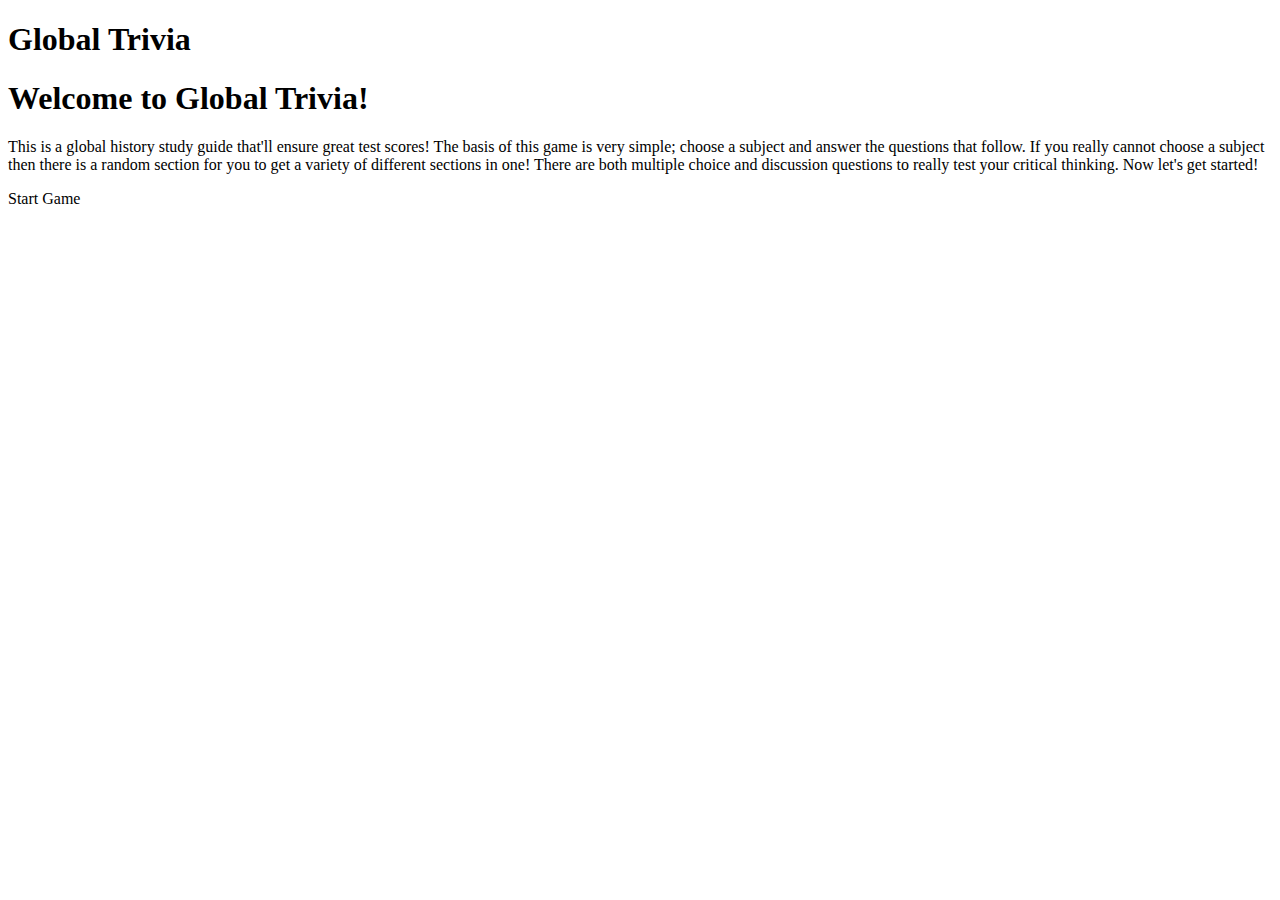
==== index.html @ 7a2a5fbf "Update index.html" ====
<!DOCTYPE html>
<html>
  <head>
    <meta charset="utf-8">
    <meta name="viewport" content="width=device-width, initial-scale=1.0"">
    <title>repl.it</title>
    <link href="style.css" rel="stylesheet" type="text/css" />
  </head>
  <body>
    <script src="script.js"></script>
 <!-- Header for Welcome Screen-->
  <div class= "welcomeDiv" > 
   <header> 
    <h1>Global Trivia</h1>
    </header>
  </div>
 <!--Welcome message in border-->  
  <div >
    <h1> Welcome to Global Trivia!</h1>
  </div>
 <!--Game explaining paragraph-->
    <div>
      <p> This is a global history study guide that'll ensure great test scores! The basis of this game is very simple; choose a subject and answer the questions that follow. If you really cannot choose a subject then there is a random section for you to get a variety of different sections in one! There are both multiple choice and discussion questions to really test your critical thinking. Now let's get started!</p>
    </div>
    <!--Start game button-->
    <div>
      <p>Start Game</p>
    </div>
 

  </body>
 
 
  
  <!-- id="blank"onclick="location.href='/chooseSubject/index.htm'">Start Game-->



</html>
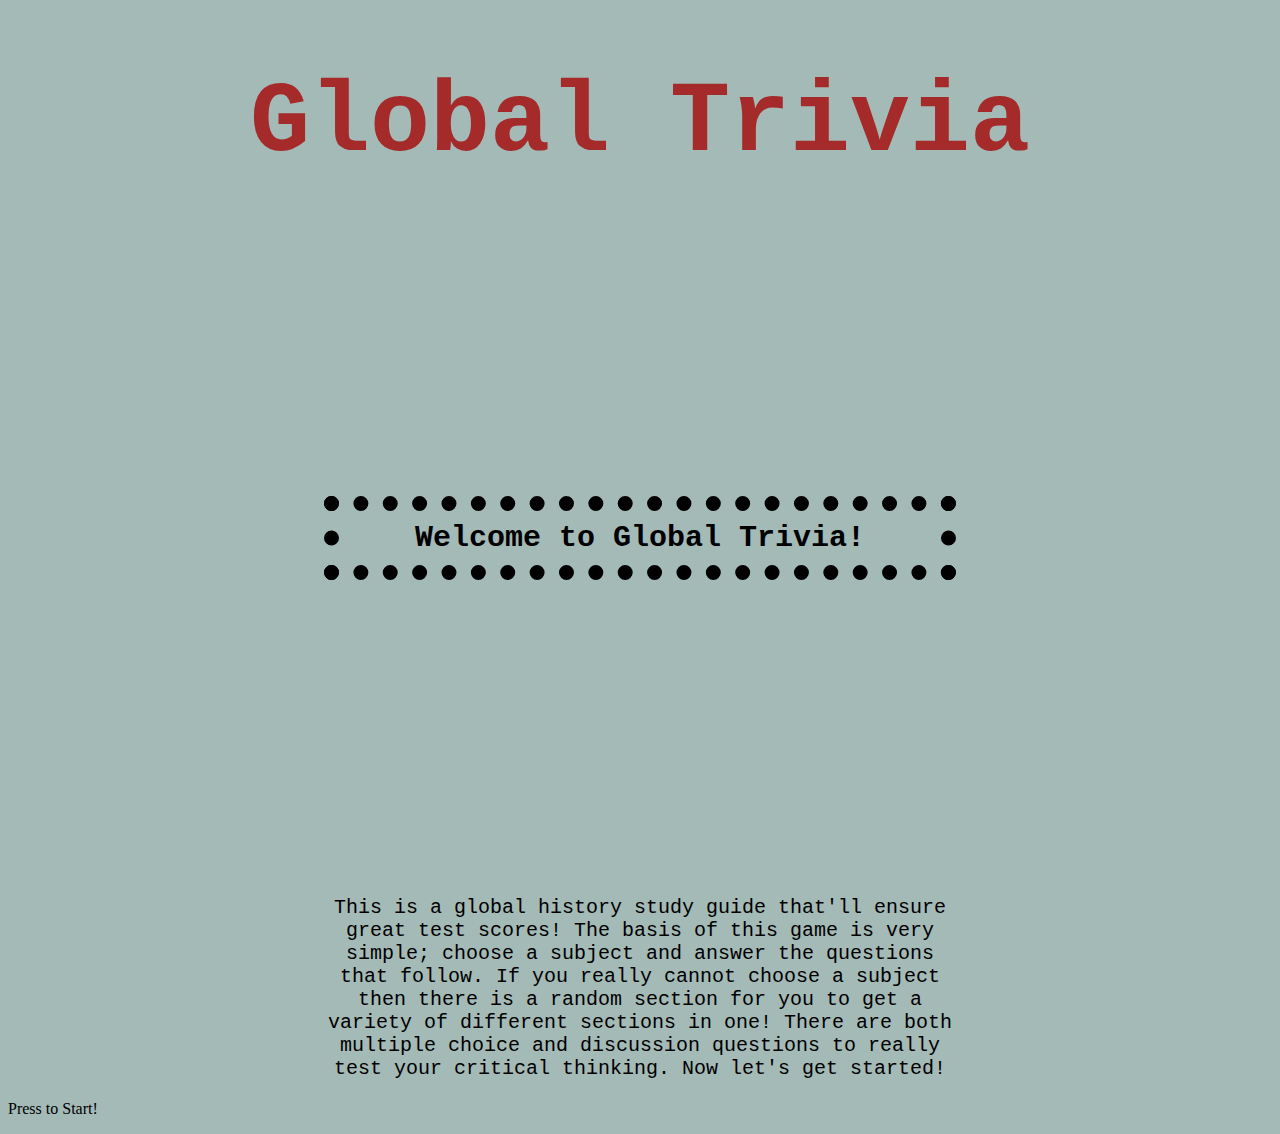
==== commit 9dc0ed2e: "Update index.html" ====
--- a/index.html
+++ b/index.html
@@ -2,38 +2,32 @@
 <html>
   <head>
     <meta charset="utf-8">
-    <meta name="viewport" content="width=device-width, initial-scale=1.0"">
+    <meta name="viewport" content="width=device-width, initial-scale=1.0">
     <title>repl.it</title>
     <link href="style.css" rel="stylesheet" type="text/css" />
   </head>
   <body>
     <script src="script.js"></script>
  <!-- Header for Welcome Screen-->
-  <div class= "welcomeDiv" > 
-   <header> 
+  <div > 
+   <header class= "headerDiv"> 
     <h1>Global Trivia</h1>
     </header>
   </div>
  <!--Welcome message in border-->  
-  <div >
-    <h1> Welcome to Global Trivia!</h1>
+  <div>
+    <h1 class= "welcomeDiv"> Welcome to Global Trivia!</h1>
   </div>
  <!--Game explaining paragraph-->
-    <div>
+    <div class="gameExplaination">
       <p> This is a global history study guide that'll ensure great test scores! The basis of this game is very simple; choose a subject and answer the questions that follow. If you really cannot choose a subject then there is a random section for you to get a variety of different sections in one! There are both multiple choice and discussion questions to really test your critical thinking. Now let's get started!</p>
     </div>
     <!--Start game button-->
-    <div>
-      <p>Start Game</p>
-    </div>
+    <div id = "blank" onclick= "location.href='/subject/index.html'"><p>Press to Start!</p></div>
  
-
   </body>
  
  
   
   <!-- id="blank"onclick="location.href='/chooseSubject/index.htm'">Start Game-->
-
-
-
 </html>
--- a/style.css
+++ b/style.css
@@ -0,0 +1,34 @@
+/* style for welcome header*/
+body{
+  background-color: #A4BAB7;
+}
+.headerDiv {
+  background-image: url("background.jpeg");
+  font-family: "Courier New";
+  font-size: 50px;
+  text-align: center;
+  color:brown;
+
+/*Welcome message*/
+}
+.welcomeDiv {
+  font-family: "Courier New";
+  font-size: 30px;
+  border-style: dotted;
+  border-width:0.5em;
+  text-align: center;
+  padding: 10px;
+  margin: 25%
+  
+}
+
+.gameExplaination {
+  text-align: center;
+  margin: auto;
+  width: 50%;
+  float: center;
+  font-family: "Courier New";
+  font-size: 20px;
+  
+}
+
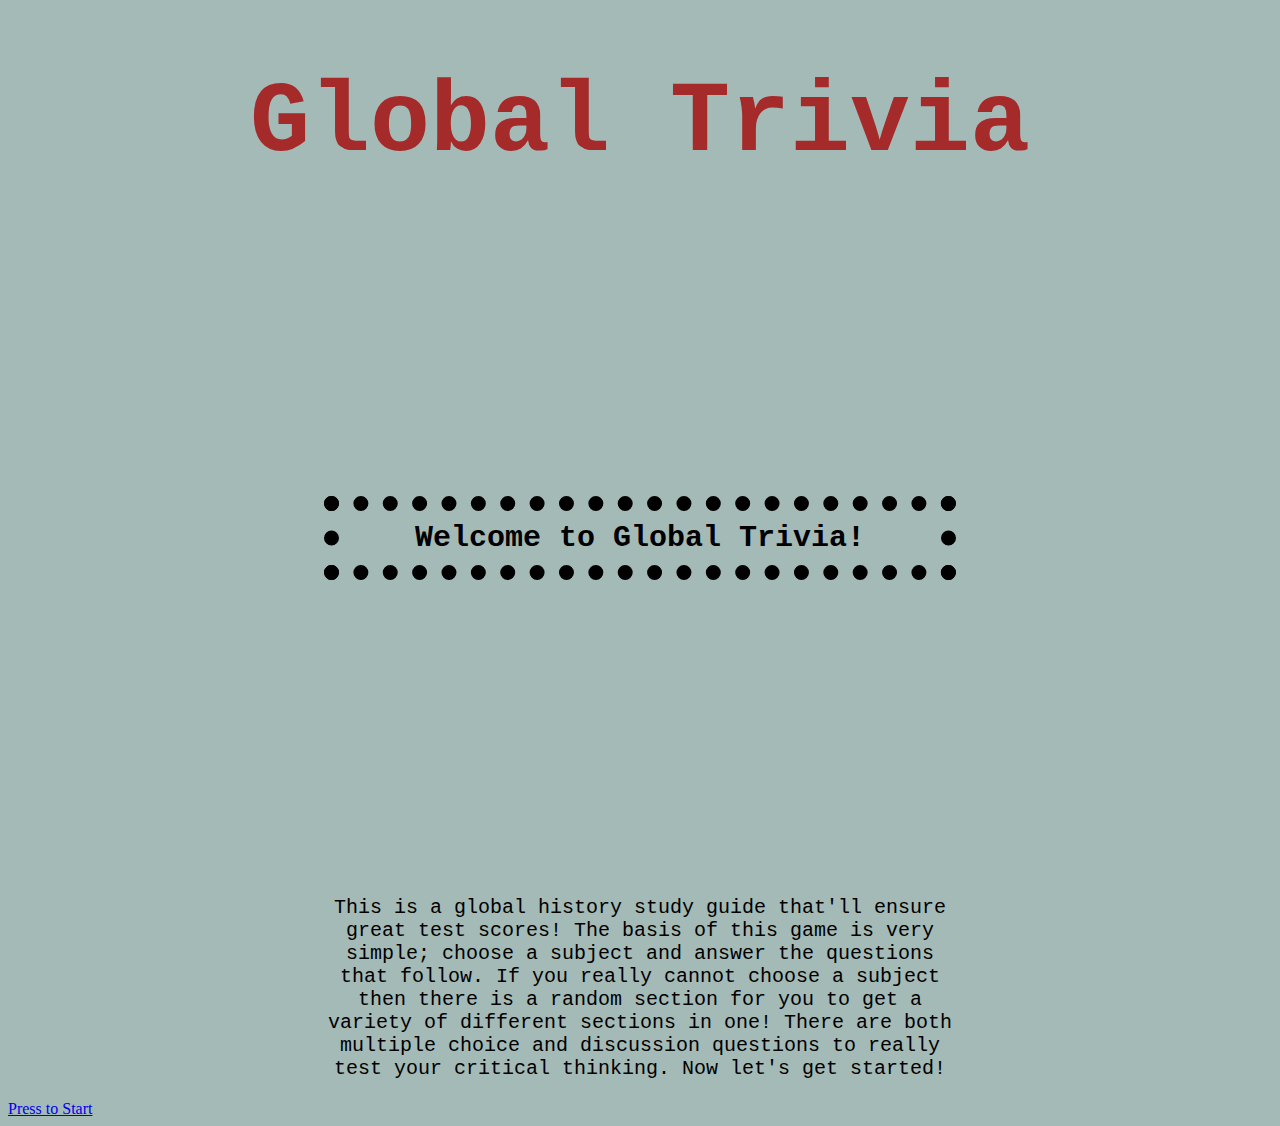
==== commit e7eba3eb: "Update index.html" ====
--- a/index.html
+++ b/index.html
@@ -22,12 +22,16 @@
     <div class="gameExplaination">
       <p> This is a global history study guide that'll ensure great test scores! The basis of this game is very simple; choose a subject and answer the questions that follow. If you really cannot choose a subject then there is a random section for you to get a variety of different sections in one! There are both multiple choice and discussion questions to really test your critical thinking. Now let's get started!</p>
     </div>
-    <!--Start game button-->
-    <div id = "blank" onclick= "location.href='/subject/index.html'"><p>Press to Start!</p></div>
+    
+    <div>
+      <!--Start game button-->
+      <a href= "subject.html">Press to Start</a>
+    
+    </div>
  
   </body>
  
  
   
-  <!-- id="blank"onclick="location.href='/chooseSubject/index.htm'">Start Game-->
+  <!-- <div id = "blank" onclick= "location.href='subject.html'"><p>Press to Start!</p></div> -->
 </html>
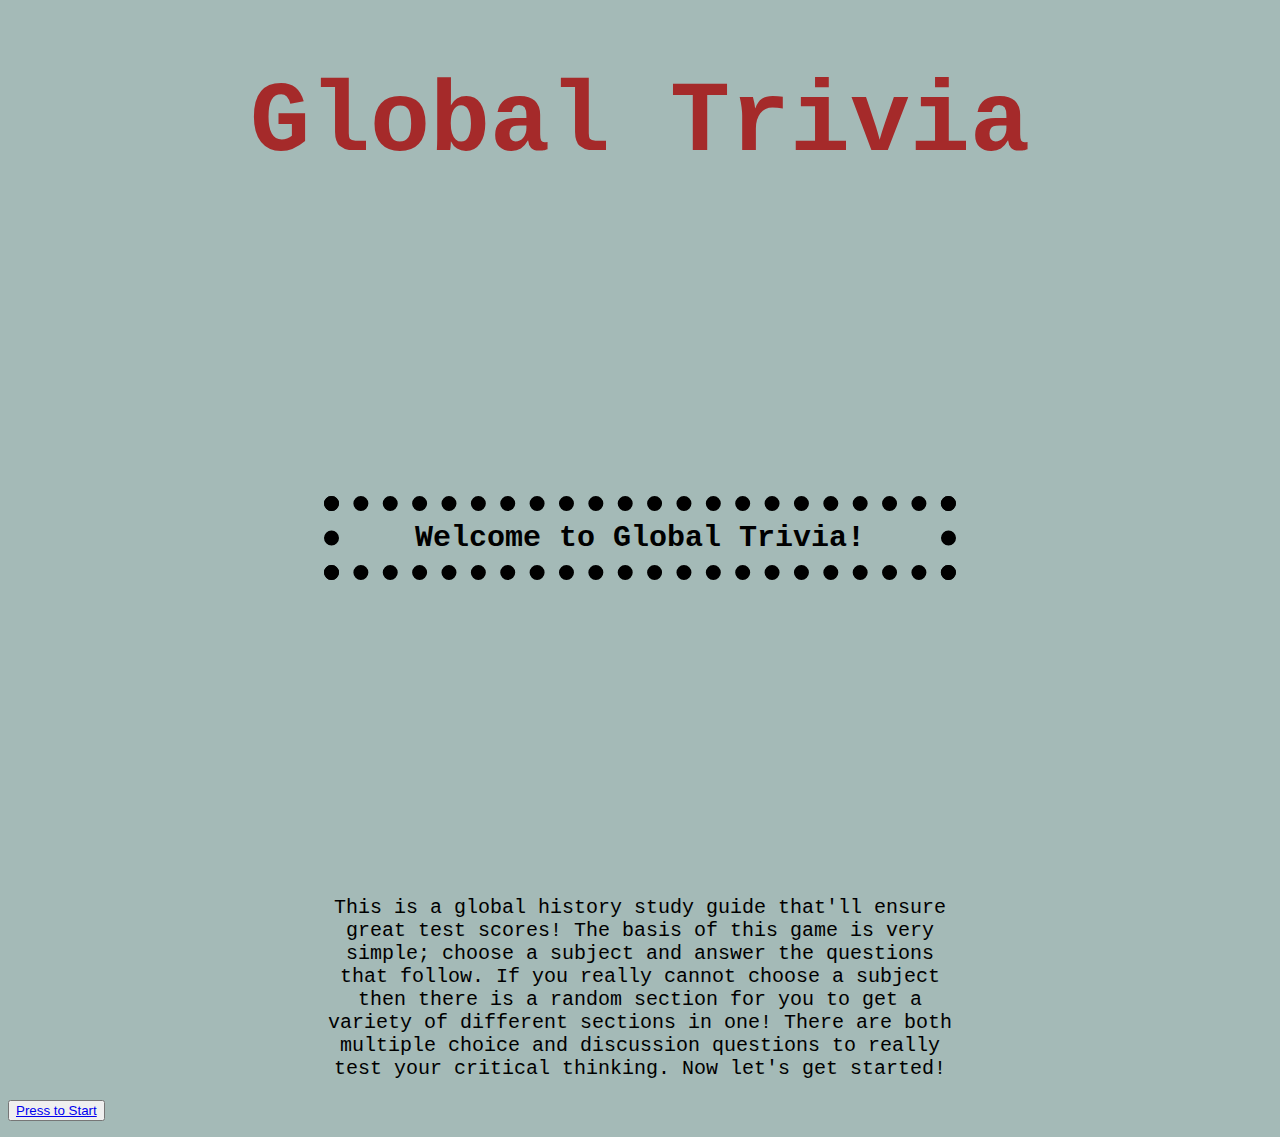
==== commit c5b3c957: "Update index.html" ====
--- a/index.html
+++ b/index.html
@@ -25,7 +25,9 @@
     
     <div>
       <!--Start game button-->
-      <a href= "subject.html">Press to Start</a>
+      <p>
+        <button type="button"><a href= "subject.html">Press to Start</a></button>
+      </p>
     
     </div>
  
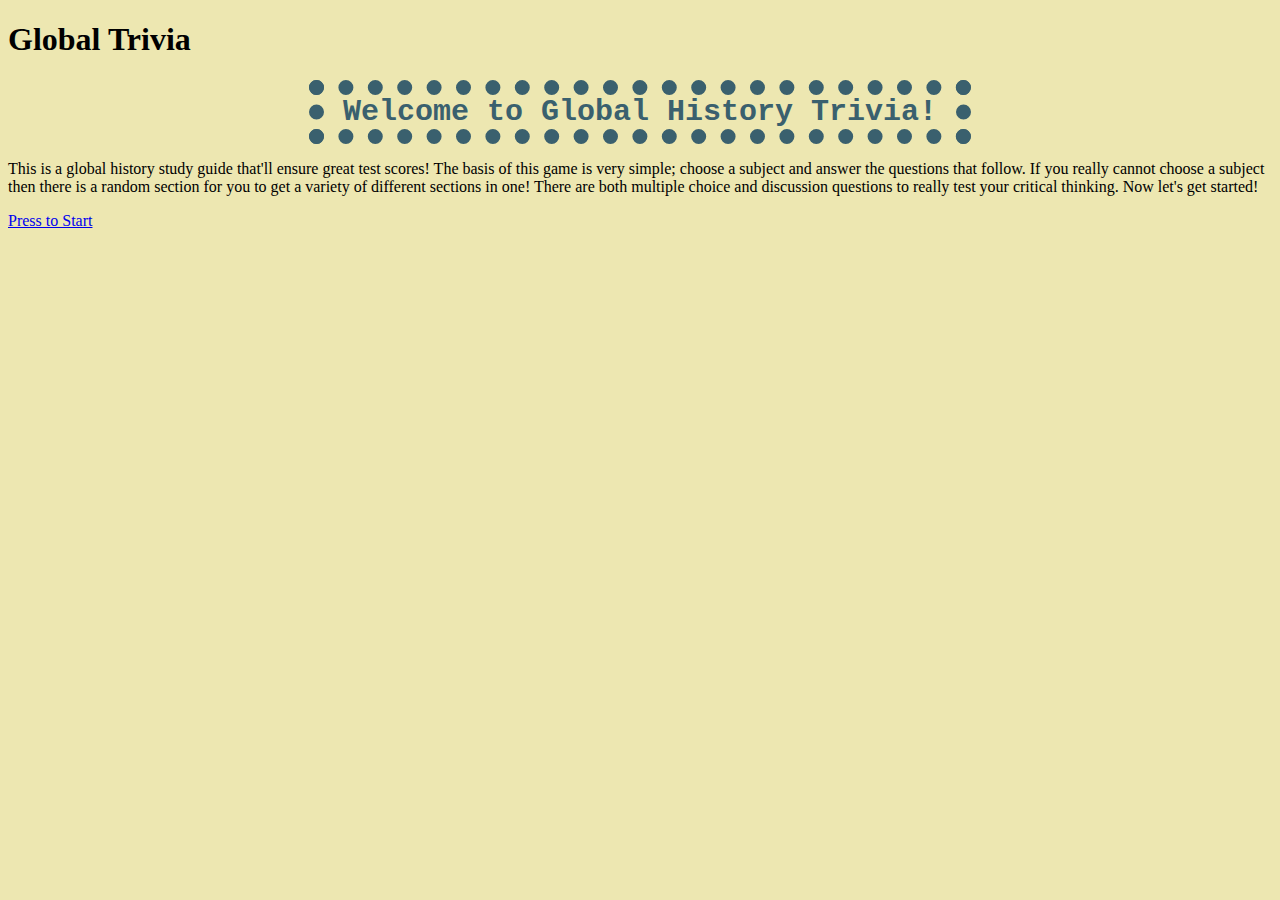
==== commit 02efedf0: "Update index.html" ====
--- a/index.html
+++ b/index.html
@@ -10,23 +10,23 @@
     <script src="script.js"></script>
  <!-- Header for Welcome Screen-->
   <div > 
-   <header class= "headerDiv"> 
+   <header class= "headerDiv, flex-container-front"> 
     <h1>Global Trivia</h1>
     </header>
   </div>
  <!--Welcome message in border-->  
   <div>
-    <h1 class= "welcomeDiv"> Welcome to Global Trivia!</h1>
+    <h1 class= "welcomeDiv"> Welcome to Global History Trivia!</h1>
   </div>
  <!--Game explaining paragraph-->
-    <div class="gameExplaination">
+    <div class="gameExplaination, flex-container-front">
       <p> This is a global history study guide that'll ensure great test scores! The basis of this game is very simple; choose a subject and answer the questions that follow. If you really cannot choose a subject then there is a random section for you to get a variety of different sections in one! There are both multiple choice and discussion questions to really test your critical thinking. Now let's get started!</p>
     </div>
     
     <div>
       <!--Start game button-->
       <p>
-        <button type="button"><a href= "subject.html">Press to Start</a></button>
+     <a href= "subject.html" class = "startButton, flex-container-front">Press to Start</a>
       </p>
     
     </div>
@@ -35,5 +35,5 @@
  
  
   
-  <!-- <div id = "blank" onclick= "location.href='subject.html'"><p>Press to Start!</p></div> -->
+  <!-- <div id = "blank" onclick= "location.href='subject.html'" class="flex-container-front"><p>Press to Start!</p></div> -->
 </html>
--- a/style.css
+++ b/style.css
@@ -1,13 +1,14 @@
 /* style for welcome header*/
 body{
-  background-color: #A4BAB7;
+  background-color: #ede7b1;
 }
 .headerDiv {
   background-image: url("background.jpeg");
   font-family: "Courier New";
   font-size: 50px;
   text-align: center;
-  color:brown;
+  color:#3a606e;
+  padding: 2em, 2em,2em,2em;
 
 /*Welcome message*/
 }
@@ -17,8 +18,10 @@
   border-style: dotted;
   border-width:0.5em;
   text-align: center;
-  padding: 10px;
-  margin: 25%
+  margin: auto;
+  width: 50%;
+  padding: 2em, 2em,2em,2em;
+  color: #3a606e;
   
 }
 
@@ -26,9 +29,147 @@
   text-align: center;
   margin: auto;
   width: 50%;
-  float: center;
+  padding: 2em, 2em,2em,2em;
   font-family: "Courier New";
   font-size: 20px;
+  color: #3a606e;
   
 }
+.startButton{
+  -moz-box-shadow: 4px 4px 4px 0px #30475c;
+	-webkit-box-shadow: 4px 4px 4px 0px #30475c;
+	box-shadow: 4px 4px 4px 0px #30475c;
+	background:-webkit-gradient(linear, left top, left bottom, color-stop(0.05, #3a606e), color-stop(1, #3a606e));
+	background:-moz-linear-gradient(top, #3a606e 5%, #3a606e 100%);
+	background:-webkit-linear-gradient(top, #3a606e 5%, #3a606e 100%);
+	background:-o-linear-gradient(top, #3a606e 5%, #3a606e 100%);
+	background:-ms-linear-gradient(top, #3a606e 5%, #3a606e 100%);
+	background:linear-gradient(to bottom, #3a606e 5%, #3a606e 100%);
+	filter:progid:DXImageTransform.Microsoft.gradient(startColorstr='#3a606e', endColorstr='#3a606e',GradientType=0);
+	background-color:#3a606e;
+	-moz-border-radius:15px;
+	-webkit-border-radius:15px;
+	border-radius:15px;
+	display:inline-block;
+	cursor:pointer;
+	color:#c8d5b9;
+	font-family:Courier New;
+	font-size:17px;
+	font-weight:bold;
+	padding:12px 23px;
+	text-decoration:none;
+	text-shadow:0px 1px 0px #123252;
+	text-align: center;
+	margin: auto;
+	width: 50%;
+	position: relative;
+	left: 25%;
+  
+}
+.startButton:hover {
+	background:-webkit-gradient(linear, left top, left bottom, color-stop(0.05, #3a606e), color-stop(1, #3a606e));
+	background:-moz-linear-gradient(top, #3a606e 5%, #3a606e 100%);
+	background:-webkit-linear-gradient(top, #3a606e 5%, #3a606e 100%);
+	background:-o-linear-gradient(top, #3a606e 5%, #3a606e 100%);
+	background:-ms-linear-gradient(top, #3a606e 5%, #3a606e 100%);
+	background:linear-gradient(to bottom, #3a606e 5%, #3a606e 100%);
+	filter:progid:DXImageTransform.Microsoft.gradient(startColorstr='#3a606e', endColorstr='#3a606e',GradientType=0);
+	background-color:#3a606e;
+	top: 5px;
+}
+.startButton:active {
+	position:relative;
+	top:10px;
+}
+.unitButton {
+	-moz-box-shadow:inset -3px -3px 2px 1px #3a606e;
+	-webkit-box-shadow:inset -3px -3px 2px 1px #3a606e;
+	box-shadow:inset -3px -3px 2px 1px #3a606e;
+	background:-webkit-gradient(linear, left top, left bottom, color-stop(0.05, #d1ca98), color-stop(1, #d1ca98));
+	background:-moz-linear-gradient(top, #d1ca98 5%, #d1ca98 100%);
+	background:-webkit-linear-gradient(top, #d1ca98 5%, #d1ca98 100%);
+	background:-o-linear-gradient(top, #d1ca98 5%, #d1ca98 100%);
+	background:-ms-linear-gradient(top, #d1ca98 5%, #d1ca98 100%);
+	background:linear-gradient(to bottom, #d1ca98 5%, #d1ca98 100%);
+	filter:progid:DXImageTransform.Microsoft.gradient(startColorstr='#d1ca98', endColorstr='#d1ca98',GradientType=0);
+	background-color:#d1ca98;
+	-moz-border-radius:10px;
+	-webkit-border-radius:10px;
+	border-radius:10px;
+	display:inline-block;
+	cursor:pointer;
+	color:#3a606e;
+	font-family:Courier New;
+	font-size:21px;
+	font-weight:bold;
+	padding:25px 50px;
+	text-decoration:none;
+	text-shadow:2px 4px 6px #154682;
+  	width:20%;
+	
+}
+.unitButton:hover {
+	background:-webkit-gradient(linear, left top, left bottom, color-stop(0.05, #d1ca98), color-stop(1, #d1ca98));
+	background:-moz-linear-gradient(top, #d1ca98 5%, #d1ca98 100%);
+	background:-webkit-linear-gradient(top, #d1ca98 5%, #d1ca98 100%);
+	background:-o-linear-gradient(top, #d1ca98 5%, #d1ca98 100%);
+	background:-ms-linear-gradient(top, #d1ca98 5%, #d1ca98 100%);
+	background:linear-gradient(to bottom, #d1ca98 5%, #d1ca98 100%);
+	filter:progid:DXImageTransform.Microsoft.gradient(startColorstr='#d1ca98', endColorstr='#d1ca98',GradientType=0);
+	background-color:#d1ca98;
+	top: 5px;
+}
+.unitButton:active {
+	position:relative;
+	top:10px;
+}
 
+.backButton {
+	-moz-box-shadow:inset -3px -3px 2px 1px #3a606e;
+	-webkit-box-shadow:inset -3px -3px 2px 1px #3a606e;
+	box-shadow:inset -3px -3px 2px 1px #3a606e;
+	background:-webkit-gradient(linear, left top, left bottom, color-stop(0.05, #d1ca98), color-stop(1, #d1ca98));
+	background:-moz-linear-gradient(top, #d1ca98 5%, #d1ca98 100%);
+	background:-webkit-linear-gradient(top, #d1ca98 5%, #d1ca98 100%);
+	background:-o-linear-gradient(top, #d1ca98 5%, #d1ca98 100%);
+	background:-ms-linear-gradient(top, #d1ca98 5%, #d1ca98 100%);
+	background:linear-gradient(to bottom, #d1ca98 5%, #d1ca98 100%);
+	filter:progid:DXImageTransform.Microsoft.gradient(startColorstr='#d1ca98', endColorstr='#d1ca98',GradientType=0);
+	background-color:#d1ca98;
+	-moz-border-radius:10px;
+	-webkit-border-radius:10px;
+	border-radius:10px;
+	display:inline-block;
+	cursor:pointer;
+	color:#3a606e;
+	font-family:Courier New;
+	font-size:20px;
+	font-weight:bold;
+	padding:10px 20px;
+	text-decoration:none;
+	text-shadow:2px 4px 6px #154682;
+  	width:30%;
+	
+}
+.backButton:hover {
+	background:-webkit-gradient(linear, left top, left bottom, color-stop(0.05, #d1ca98), color-stop(1, #d1ca98));
+	background:-moz-linear-gradient(top, #d1ca98 5%, #d1ca98 100%);
+	background:-webkit-linear-gradient(top, #d1ca98 5%, #d1ca98 100%);
+	background:-o-linear-gradient(top, #d1ca98 5%, #d1ca98 100%);
+	background:-ms-linear-gradient(top, #d1ca98 5%, #d1ca98 100%);
+	background:linear-gradient(to bottom, #d1ca98 5%, #d1ca98 100%);
+	filter:progid:DXImageTransform.Microsoft.gradient(startColorstr='#d1ca98', endColorstr='#d1ca98',GradientType=0);
+	background-color:#d1ca98;
+	top: 5px;
+}
+.backButton:active {
+	position:relative;
+	top:10px;
+}
+
+.flex-container-unit {
+  display: flex;
+  flex-wrap: wrap;
+  justify-content: center;
+  margin: auto;
+}
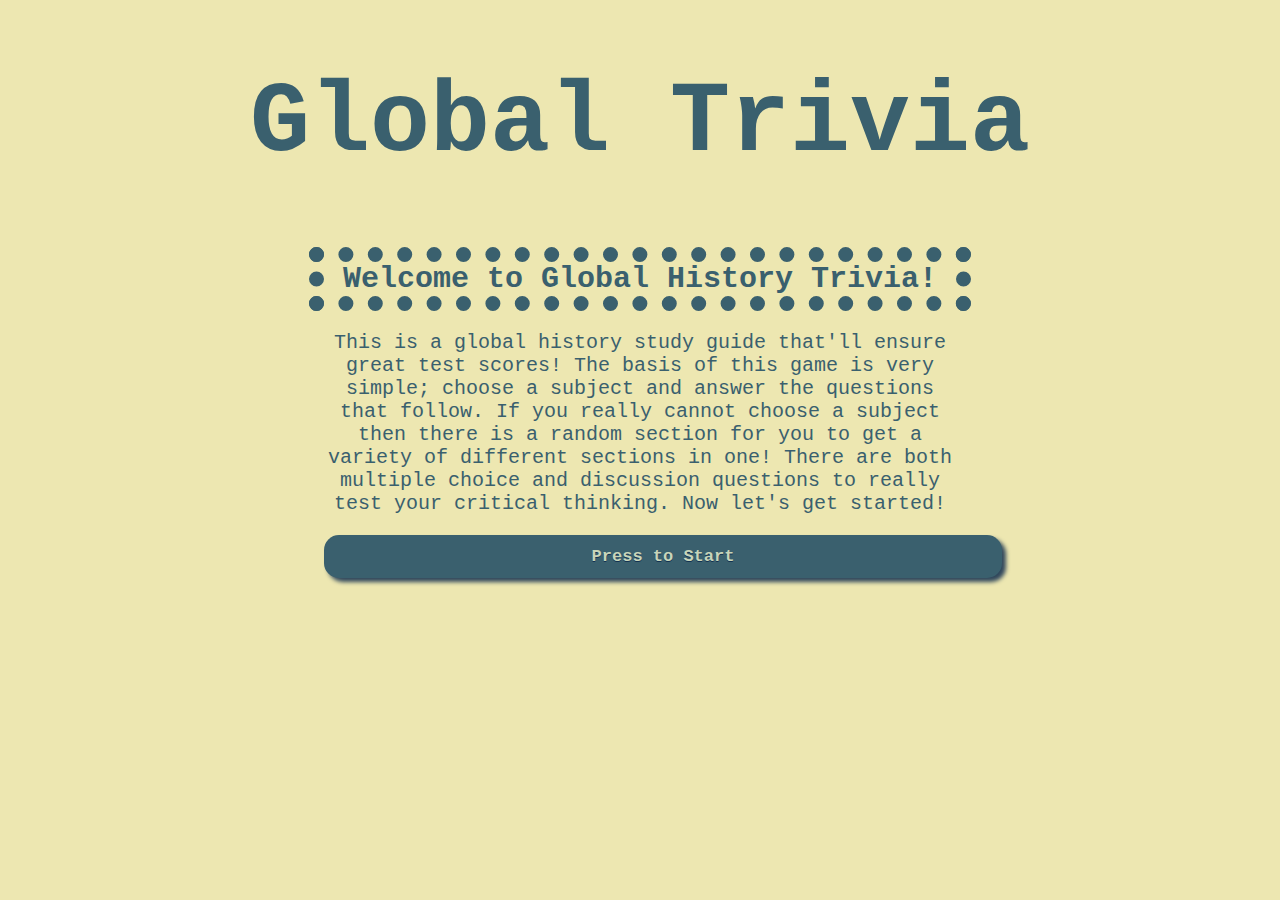
==== commit 93669295: "Update index.html" ====
--- a/index.html
+++ b/index.html
@@ -10,23 +10,23 @@
     <script src="script.js"></script>
  <!-- Header for Welcome Screen-->
   <div > 
-   <header class= "headerDiv, flex-container-front"> 
+   <header class= "headerDiv flex-container-front"> 
     <h1>Global Trivia</h1>
     </header>
   </div>
  <!--Welcome message in border-->  
   <div>
-    <h1 class= "welcomeDiv"> Welcome to Global History Trivia!</h1>
+    <h1 class= "welcomeDiv flex-container-front"> Welcome to Global History Trivia!</h1>
   </div>
  <!--Game explaining paragraph-->
-    <div class="gameExplaination, flex-container-front">
+    <div class="gameExplaination flex-container-front">
       <p> This is a global history study guide that'll ensure great test scores! The basis of this game is very simple; choose a subject and answer the questions that follow. If you really cannot choose a subject then there is a random section for you to get a variety of different sections in one! There are both multiple choice and discussion questions to really test your critical thinking. Now let's get started!</p>
     </div>
     
     <div>
       <!--Start game button-->
       <p>
-     <a href= "subject.html" class = "startButton, flex-container-front">Press to Start</a>
+     <a href= "subject.html" class = "startButton flex-container-front">Press to Start</a>
       </p>
     
     </div>
@@ -34,6 +34,5 @@
   </body>
  
  
-  
-  <!-- <div id = "blank" onclick= "location.href='subject.html'" class="flex-container-front"><p>Press to Start!</p></div> -->
+ 
 </html>
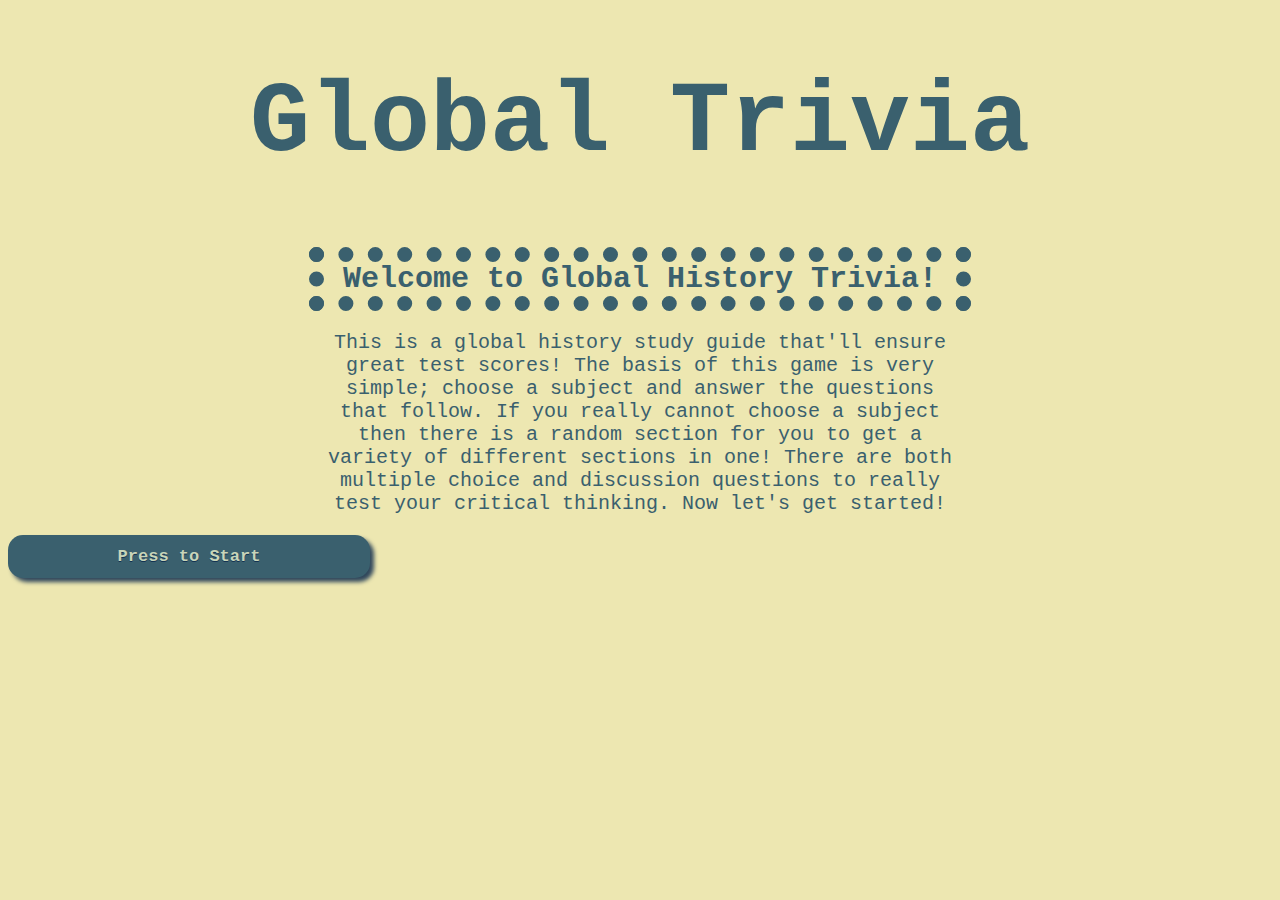
==== commit 61eec3e1: "Update index.html" ====
--- a/index.html
+++ b/index.html
@@ -3,7 +3,7 @@
   <head>
     <meta charset="utf-8">
     <meta name="viewport" content="width=device-width, initial-scale=1.0">
-    <title>repl.it</title>
+    <title>Jasons Trivia</title>
     <link href="style.css" rel="stylesheet" type="text/css" />
   </head>
   <body>
--- a/style.css
+++ b/style.css
@@ -60,10 +60,10 @@
 	text-decoration:none;
 	text-shadow:0px 1px 0px #123252;
 	text-align: center;
+	width: 25%;
 	margin: auto;
-	width: 50%;
-	position: relative;
-	left: 25%;
+	
+
   
 }
 .startButton:hover {
@@ -106,6 +106,7 @@
 	text-decoration:none;
 	text-shadow:2px 4px 6px #154682;
   	width:20%;
+	text-align: center;
 	
 }
 .unitButton:hover {
@@ -166,10 +167,3 @@
 	position:relative;
 	top:10px;
 }
-
-.flex-container-unit {
-  display: flex;
-  flex-wrap: wrap;
-  justify-content: center;
-  margin: auto;
-}
